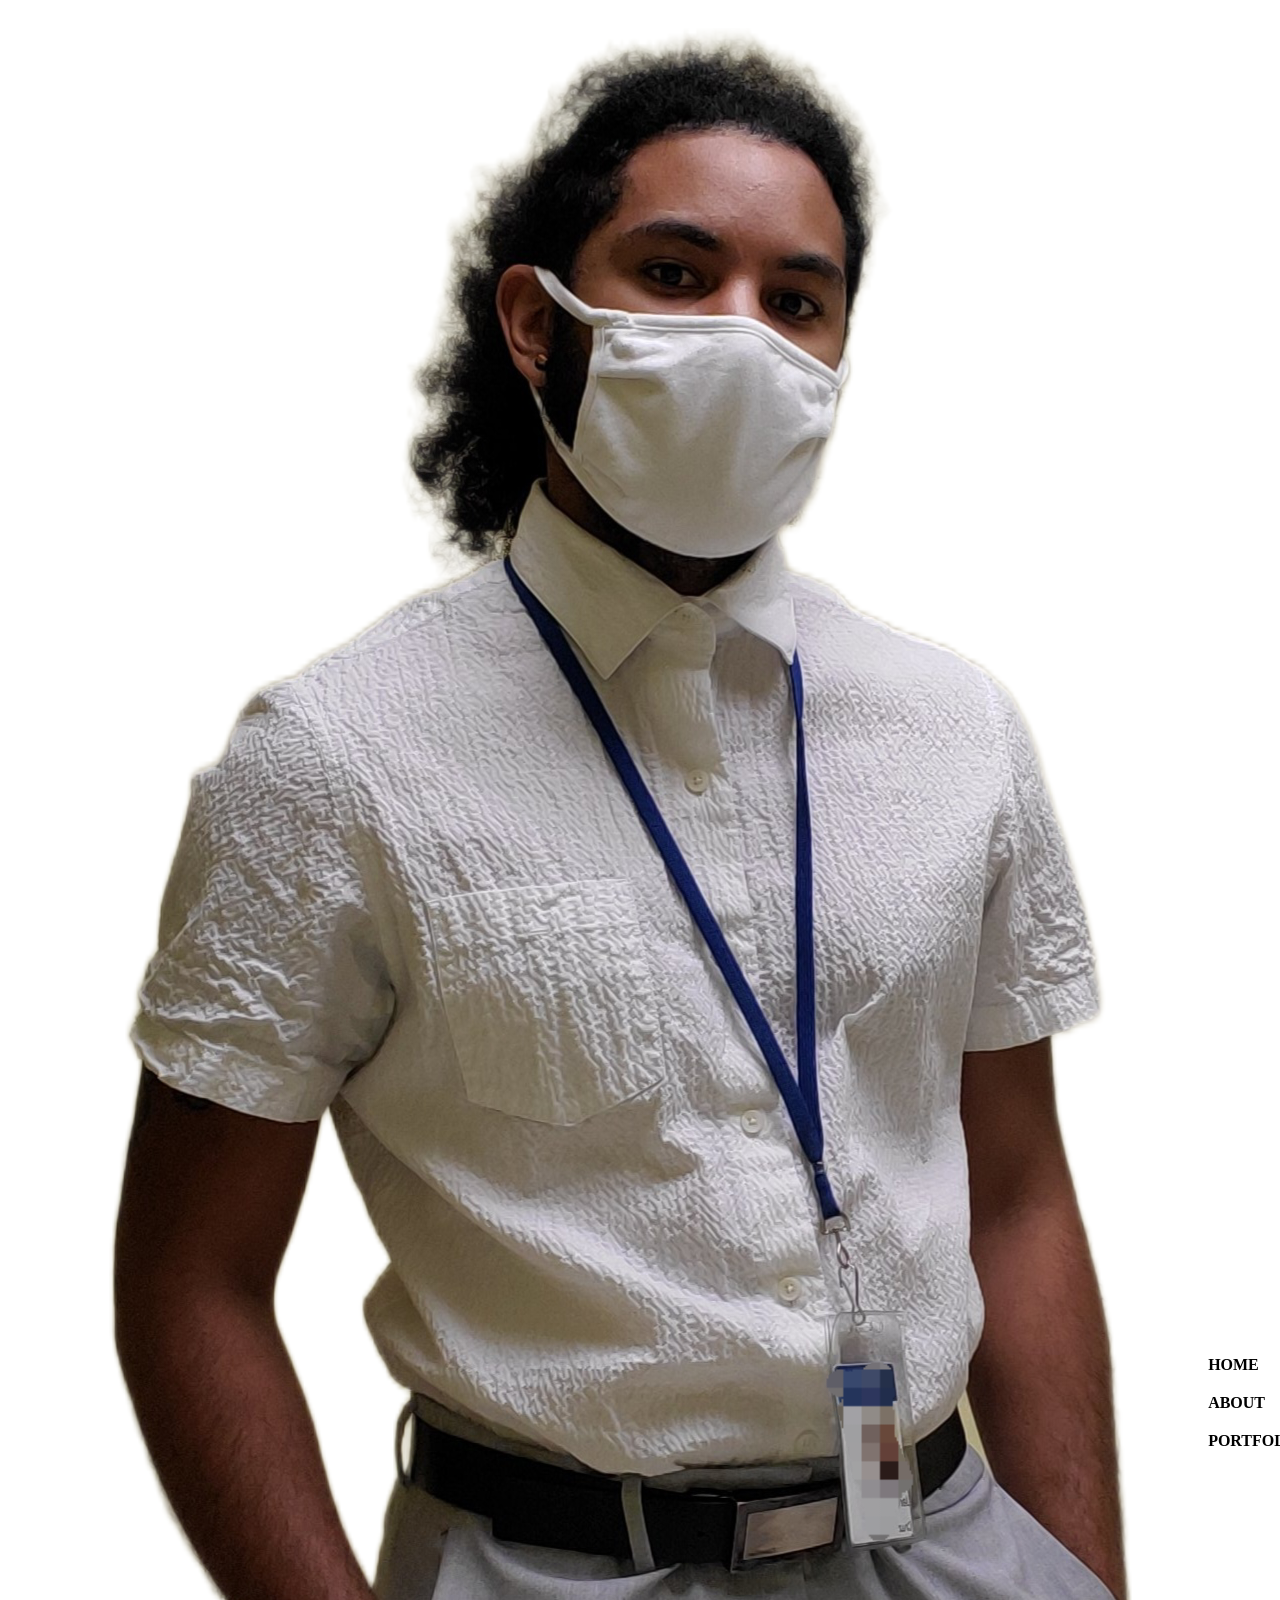
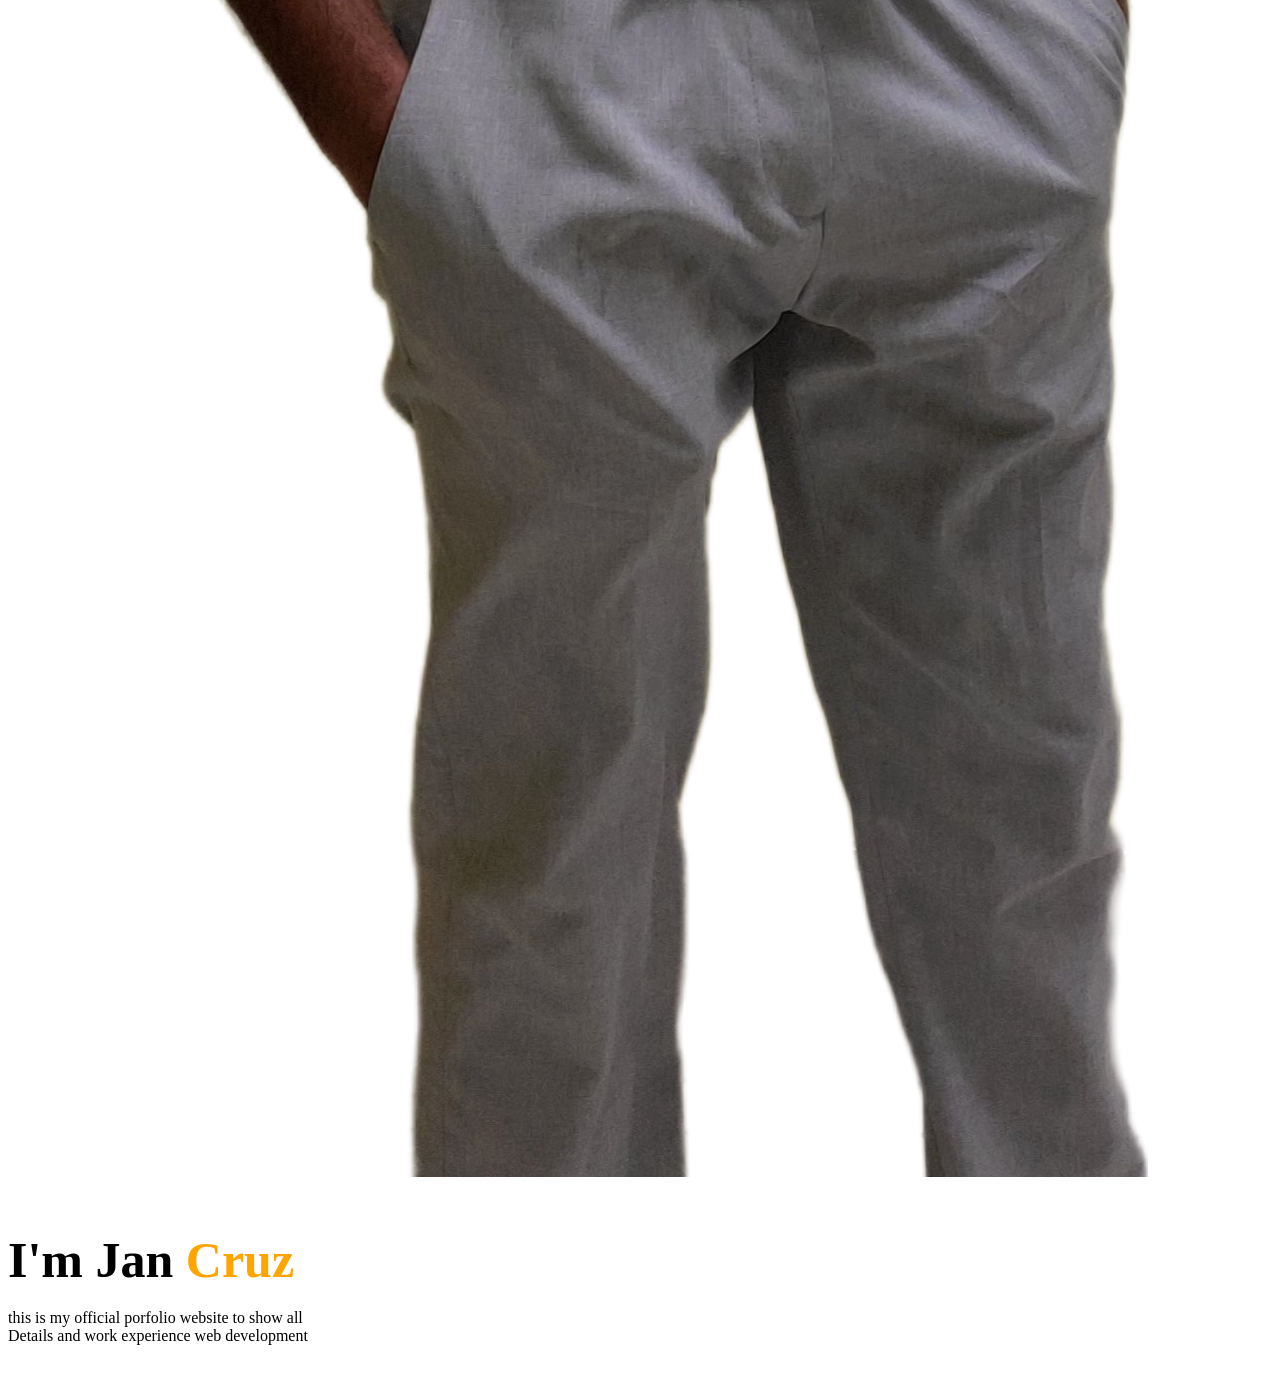
==== index.html @ 23f8a341 "Fix image source in index.html" ====
<!DOCTYPE html>
<html lang="en">

    
    <head>
        <meta charset="UTF-8">
        <meta http-equiv="X-UA-Compatible" content="IE=edge">
        <meta name="viewport" content="width=device-width, initial-scale=1.0">
        <title>Personal Porfolio Website</title>
        <link rel="stylesheet" href="stylesheet.css">
    </head>
    <body>
        <div class="hero">
            <nav>
                <img src="me.png" alt="">
                <ul>
                    <li><a href="index.html">HOME</a></li>
                    <li><a href="About.html">ABOUT</a></li>
                    <li><a href="Portfolio.html">PORTFOLIO</a></li>
                    <!-- <li><a href="services.html">SERVICES</a></li> -->
                </ul>
            </nav>
            <div class="detel">
                <h1>I'm Jan <span>Cruz</span></h1>
                <p>this is my official porfolio website to show all 
                    <br> Details and work experience web development
                </p>
                <!-- <a href="C:\Users\Yeyian PC\Downloads\HTML projects\portfolio-index.txt" target="_blank">DOWNLOAD CV</a> -->
            </div>
            <div class="images">
                <img src="" class="shape">
                <img src="" class="picture">
            </div>
        </div>
        
        

    </body>


</html>
---- stylesheet.css ----
{
   margin: 0;
   padding: 0;
   font-family: sans-serif;
   transition: .2s linear;
   }
* Date (Resume)*/
 #dateDisplay{
   text-align: left;
   font-size: 18px;
   color: black;
 }
/* Top nav links Global */
.hero{
    position: relative;
    width: 100%;
    height: 100vh;
    background: white;
}
nav{
   display: flex;
   width: 84%;
   margin: auto;
   padding: 20px 0;
   align-items: center;
   justify-content: space-between;
 }
 nav ul li{
   display: inline-block;
   list-style: none;
   margin: 10px 20px;
 }
 nav ul li a{
   text-decoration: none;
   color: black;
   font-weight: bold;
 }
 nav ul li a:hover{
   color: orange;
 }
*  Global */
 .detel{
   margin-left: 40%;
   margin-top: 10%;
   }
   
*  Resume Table */  
 .column {
   margin-top: 30px;
   float: left;
   width: 20%;
   padding: 10px;
   text-align: center;
   font-size: 25px;
   cursor: pointer;
   color: Black;
   box-shadow: 10px 5px 5px rgba(247, 171, 9, 0.918);
}

containerTab {
 padding: 100px;
 color: black;
 align-items: right;
 box-shadow: 0px 10px 5px rgba(247, 171, 9, 0.918);
 display:none;
}

* Experience (Resume)*/
able{
 padding: 5px;
 margin: 10px;
 margin-left: 100px;
 color: black;
 align-items: center;
 border: 1px solid black;
}

able caption{
 font-size: 30px;
 text-align: center;
 margin-bottom: 10px;
}

able h2{
 font-size: 20px;
 padding: 25px;
}

able td{
 font-size: 20px;
 padding: 25px;
}

* Clear floats after the columns */
row:after {
 content: "";
 display: table;
 clear: both;
}

* Closable button inside the image */
closebtn {
 float: right;
 color: black;
 font-size: 35px;
 cursor: pointer;
}

*  cover-letter */    
 hr{
   width: 65%;
   text-align: center;
 }
 .add a {
   font-size: 14px;
   line-height: 1.6;
   }
*  Global */
 .detel a{
   background: #212121;
   padding: 10px 18px;
   text-decoration: none;
   font-weight: bold;
   color: white;
   display: inline-block;
   margin: 30px 0;
   border-radius: 5px;
 }
 .detel h1{
   font-size: 50px;
   color: black;
   margin-bottom: 20px; 
   align-items: center;   
}

detel a:hover{
 color: orange;
}

 span{
   color: orange;
 }
 
*  Project */  
 .wrapper{
   margin: 10px auto;
   padding: 0 10%;
   padding-bottom: 10px;
   text-transform: capitalize;
 }
 .container{
   display: grid;
   gap: 15px;
   grid-template-columns: repeat(auto-fit, minmax(270px,1fr));
 }
 .box{
   padding: 20px;
   text-align: center;
   border-radius: 5px;
   background: #fff;
   box-shadow: 0px 5px 10px rgba(0, 0, 0, 0.2);
 } 
 .box img{
   height: 70px;
 }
 .box h3{
   color: #444;
   padding: 10px 0;
   font-size: 15px;
   }
box p{ 
 color: #777;
 font-size: 14px;
 line-height: 1.6;
}

btn{
 color: #fff;
 border: none;
 outline: none;
 font-size: 17px;
 margin-top: 10px;
 padding: 8px 15px;
 background: #333;
 border-radius: 5px;
 display: inline-block;
 text-decoration: none;
 
btn:hover{
 letter-spacing: 1px;
  
box:hover{
 transform: scale(1.03);
 box-shadow: 0 10px 15px rgba(0, 0, 0, 0.3);
 }
*  Career-goal */  
 .wrap{
   margin: 10px 10px;
   padding: 0 9%;
   padding-bottom: 10px;
   text-transform: capitalize;
 } 
 .containers{
   display: grid;
   gap: 15px;
   grid-template-columns: none;
 } 
 .boxes{
   padding: 100px;
   text-align: center;
   border-radius: 5px;
   background: #fff;
   box-shadow: 0px 5px 10px rgba(0, 0, 0, 0.2);
 }  
.boxes img{
   float:left ;
   width:400px ;
   height:400px ;
 }
 
 .boxes video{
   float:right ;
   width:400px ;
   height:400px ;
 }
 .boxes h3{
   color: #444;
   padding: 10px 0;
   font-size: 16px;
   }
boxes p{ 
 color: #777;
 font-size: 14px;
 line-height: 1.6;
}

boxes:hover{
 transform: scale(1.10);
 box-shadow: 0 10px 15px rgba(0, 0, 0, 0.3);
 }
* Form */
 .form{
   margin: 15px;
   font-size: 18px;
   display: block;
   border-radius: 5px;
   text-align: center;
   padding: 100px;
   box-shadow: 0px 5px 10px rgba(0, 0, 0, 0.2);
 }
* Footer */
footer{
   bottom: 0;
   color: black;
   display: block;
   list-style: none;
   text-align: center;
   padding-top: 100px;
   padding-right: 150px;
 }
 .footer ul li a{
   text-decoration: none;
   color: black;
   font-weight: bold;
 }
 .footer ul li a:hover{
   color: orange;
 }
 
 @media (width:770px){
   .wrapper{
     padding: 20px;
   }
 }
 
 /* Sources
 https://www.w3schools.com/
 https://my.wgu.edu/courses/course/37940018
  */
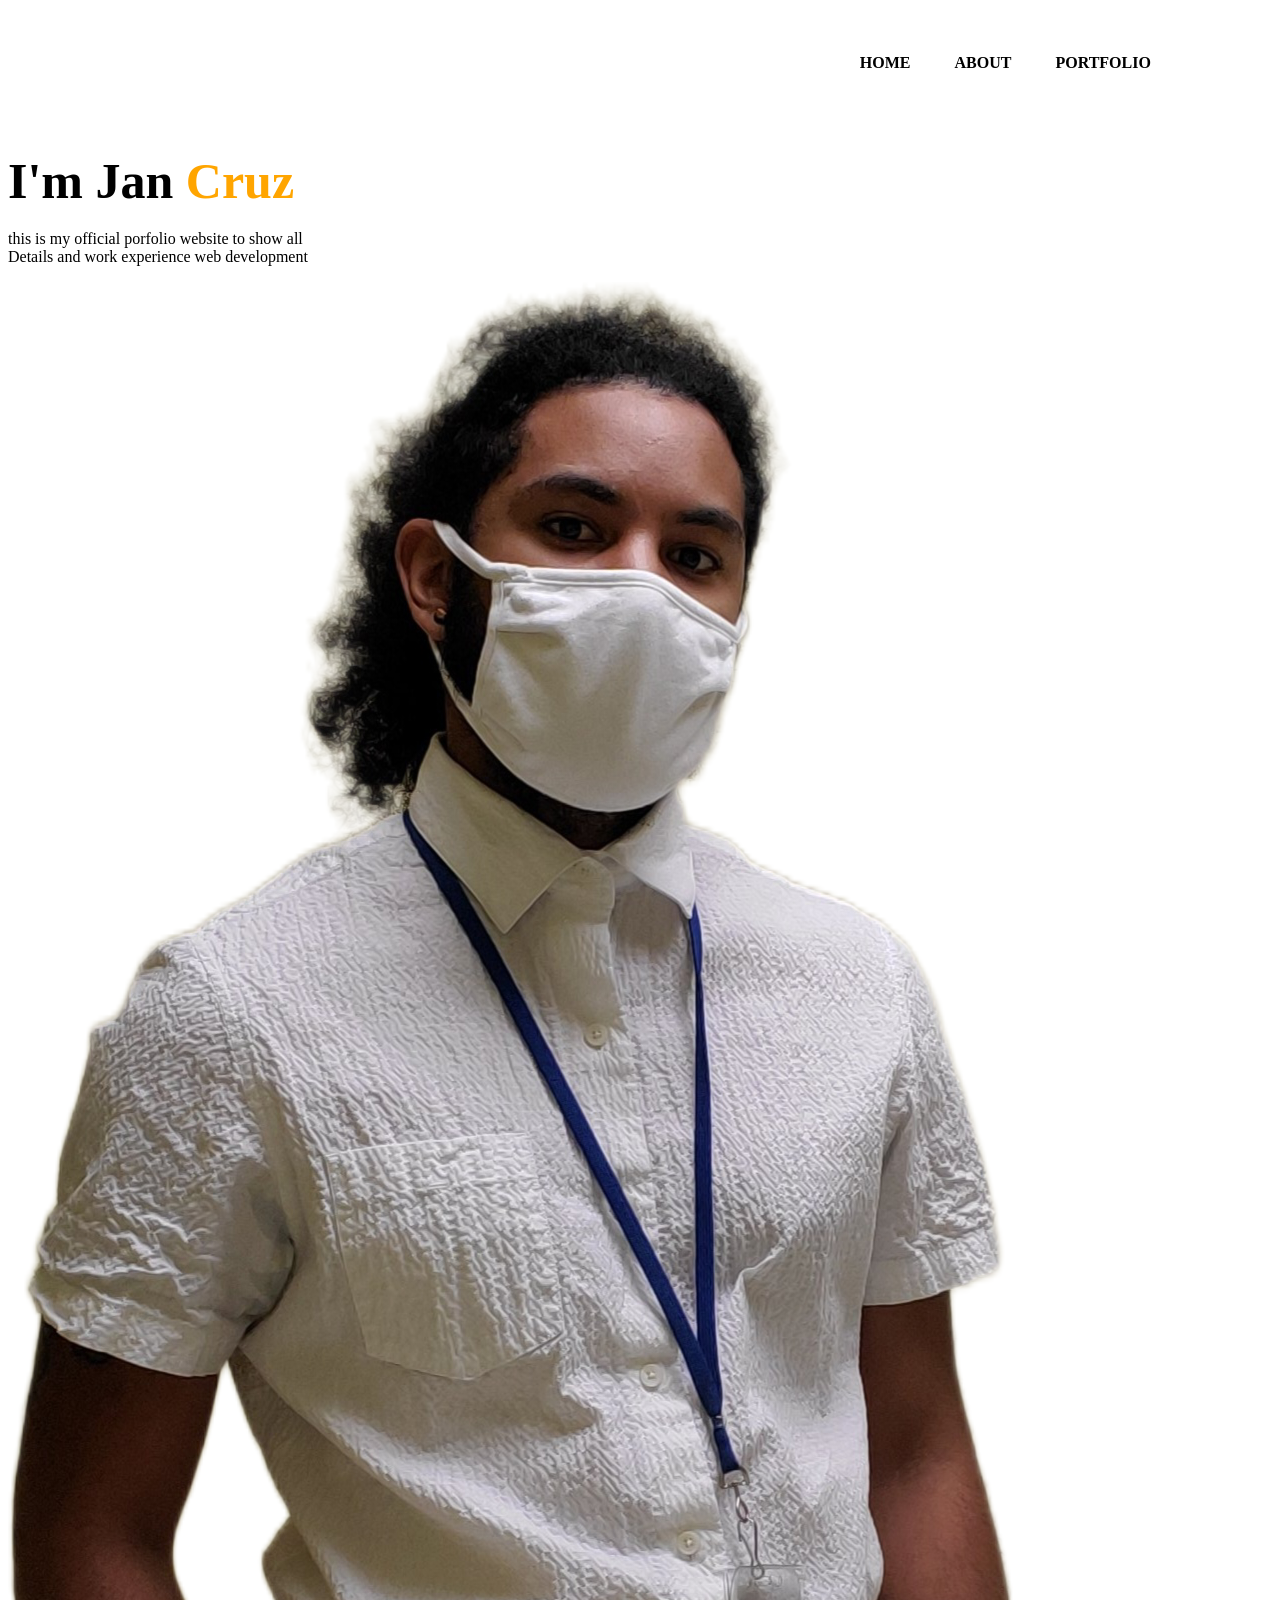
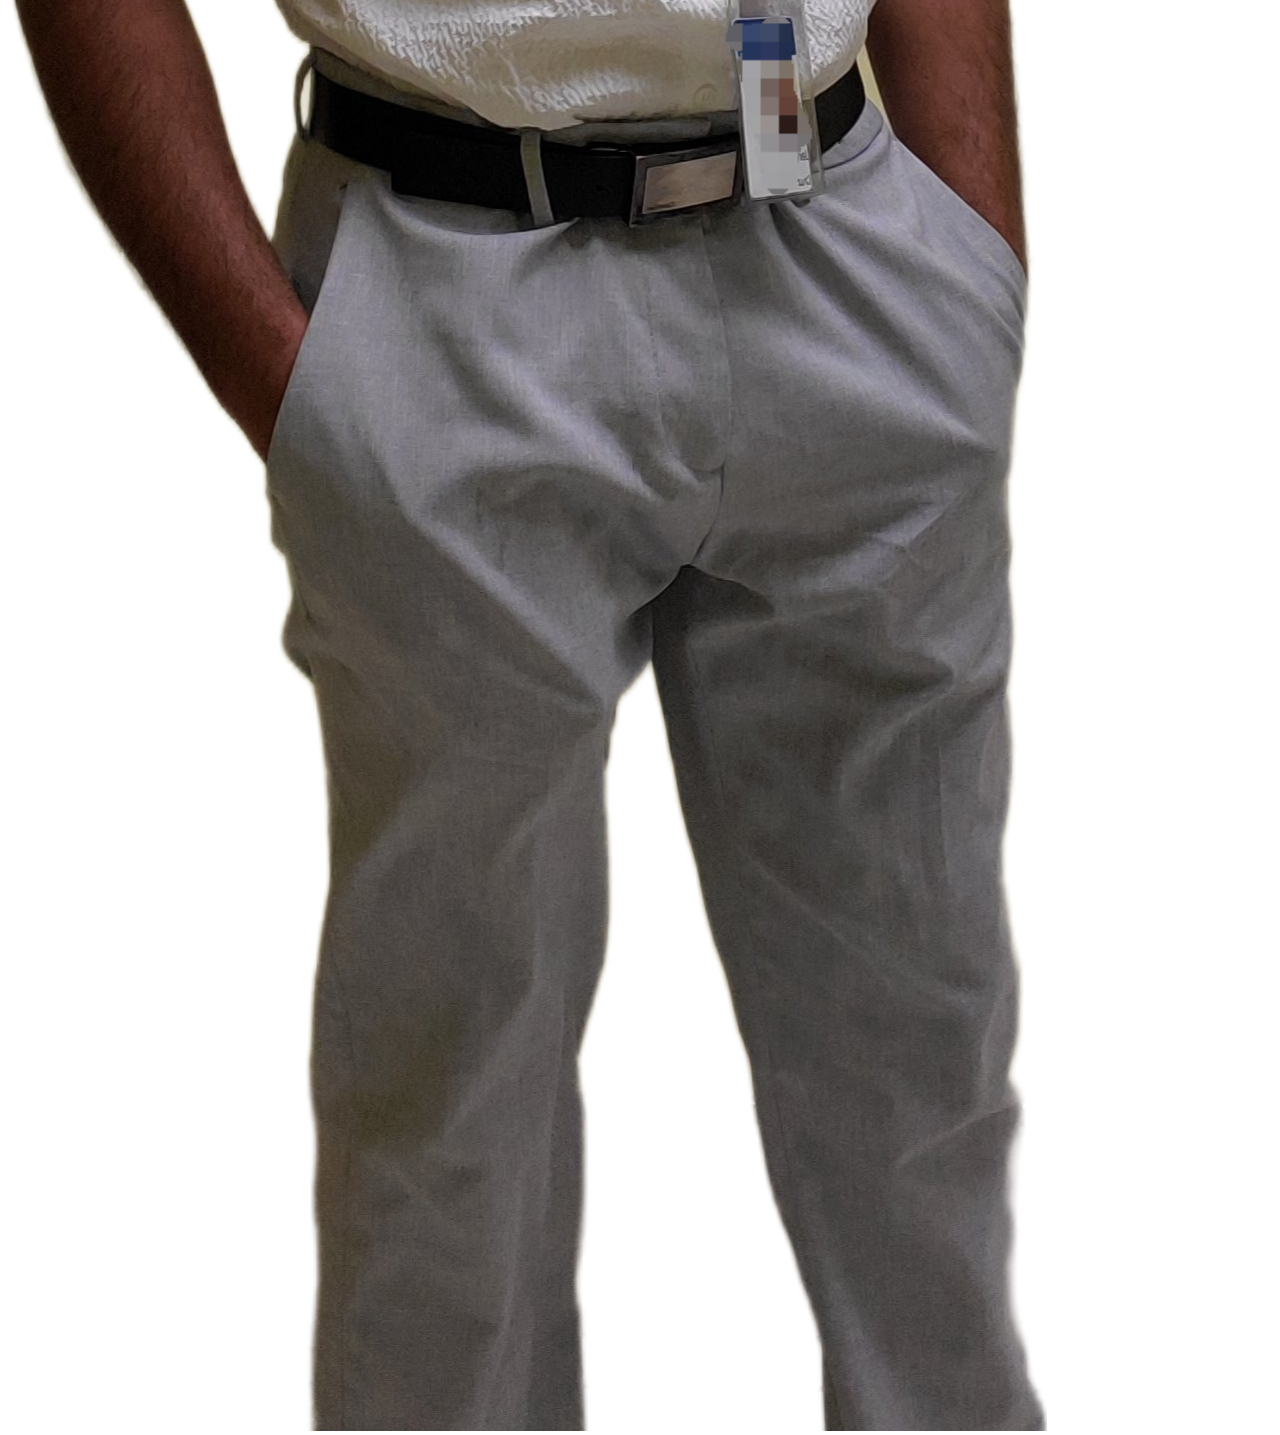
==== commit 6b98f430: "Fix HTML structure and update image source" ====
--- a/index.html
+++ b/index.html
@@ -12,7 +12,7 @@
     <body>
         <div class="hero">
             <nav>
-                <img src="me.png" alt="">
+                <img src="" alt="">
                 <ul>
                     <li><a href="index.html">HOME</a></li>
                     <li><a href="About.html">ABOUT</a></li>
@@ -28,7 +28,7 @@
                 <!-- <a href="C:\Users\Yeyian PC\Downloads\HTML projects\portfolio-index.txt" target="_blank">DOWNLOAD CV</a> -->
             </div>
             <div class="images">
-                <img src="" class="shape">
+                <img src="me.png" class="shape" alt="Portfolio owner">
                 <img src="" class="picture">
             </div>
         </div>
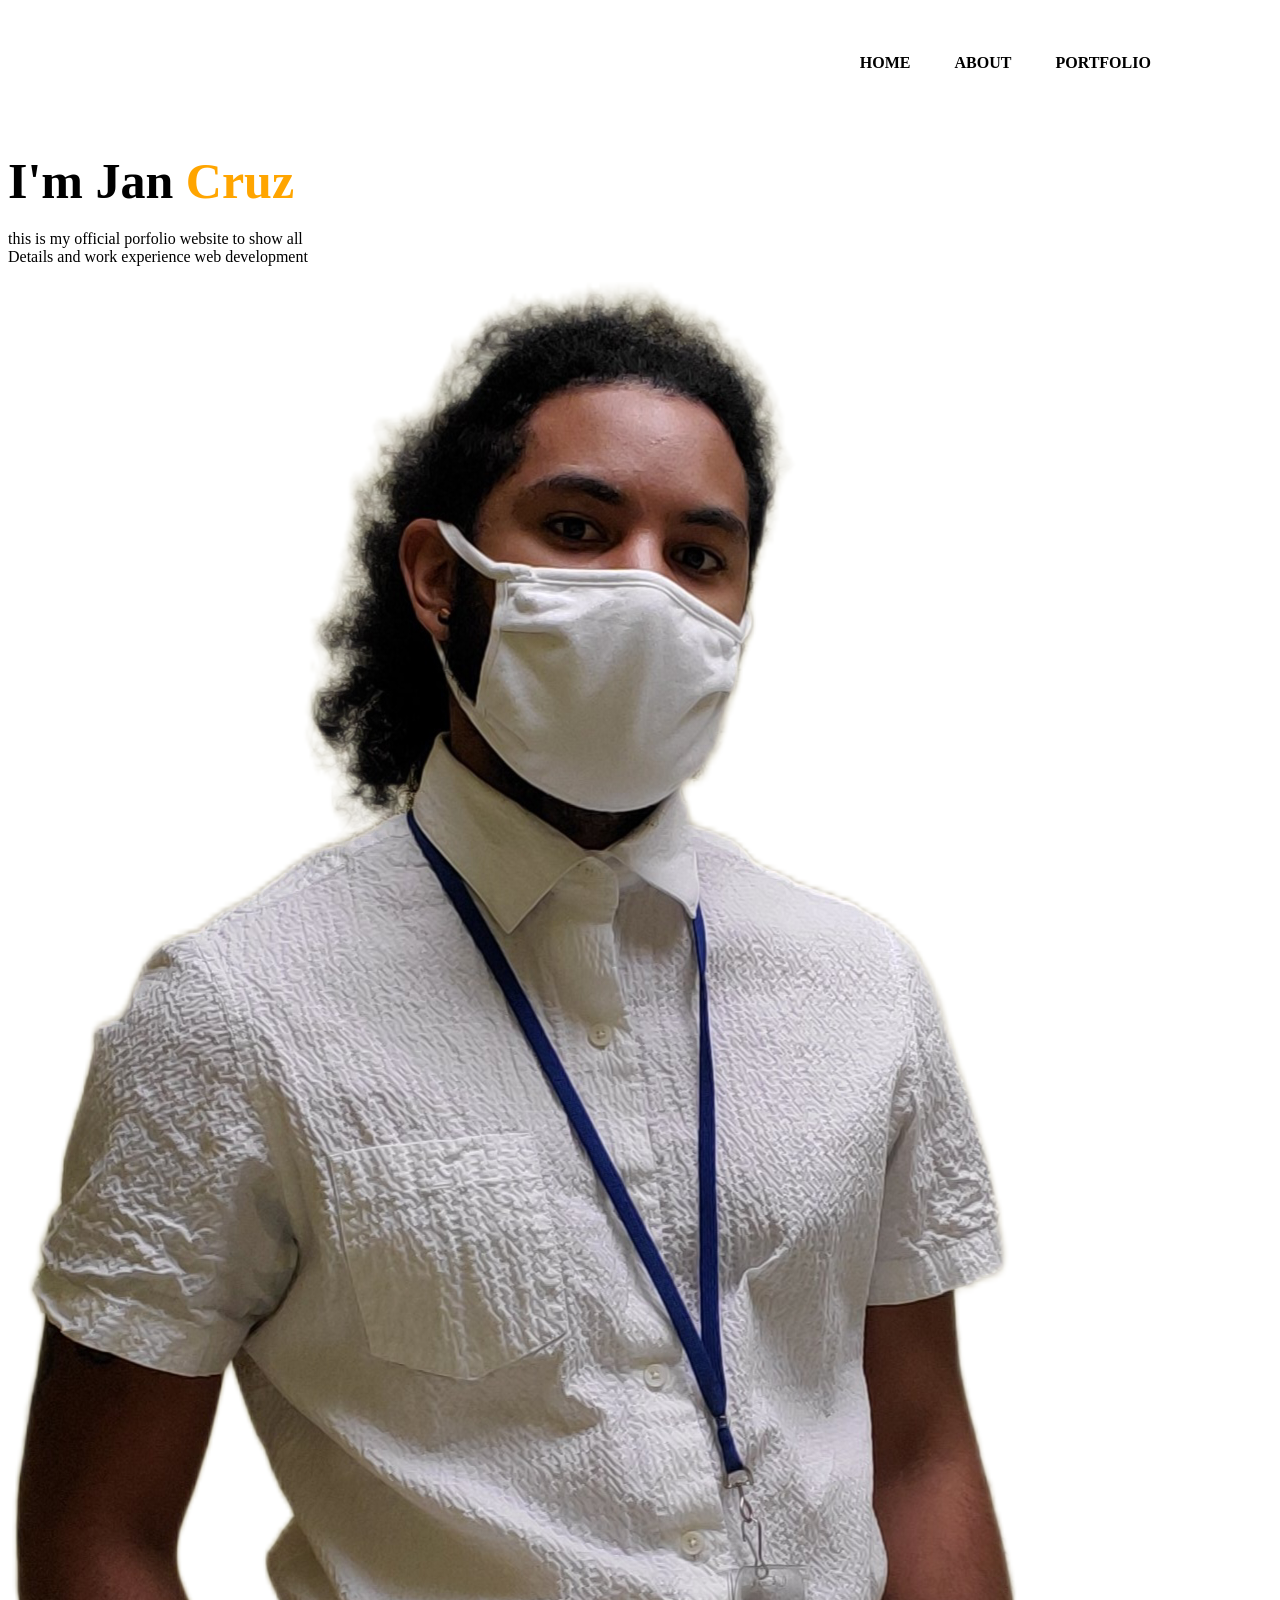
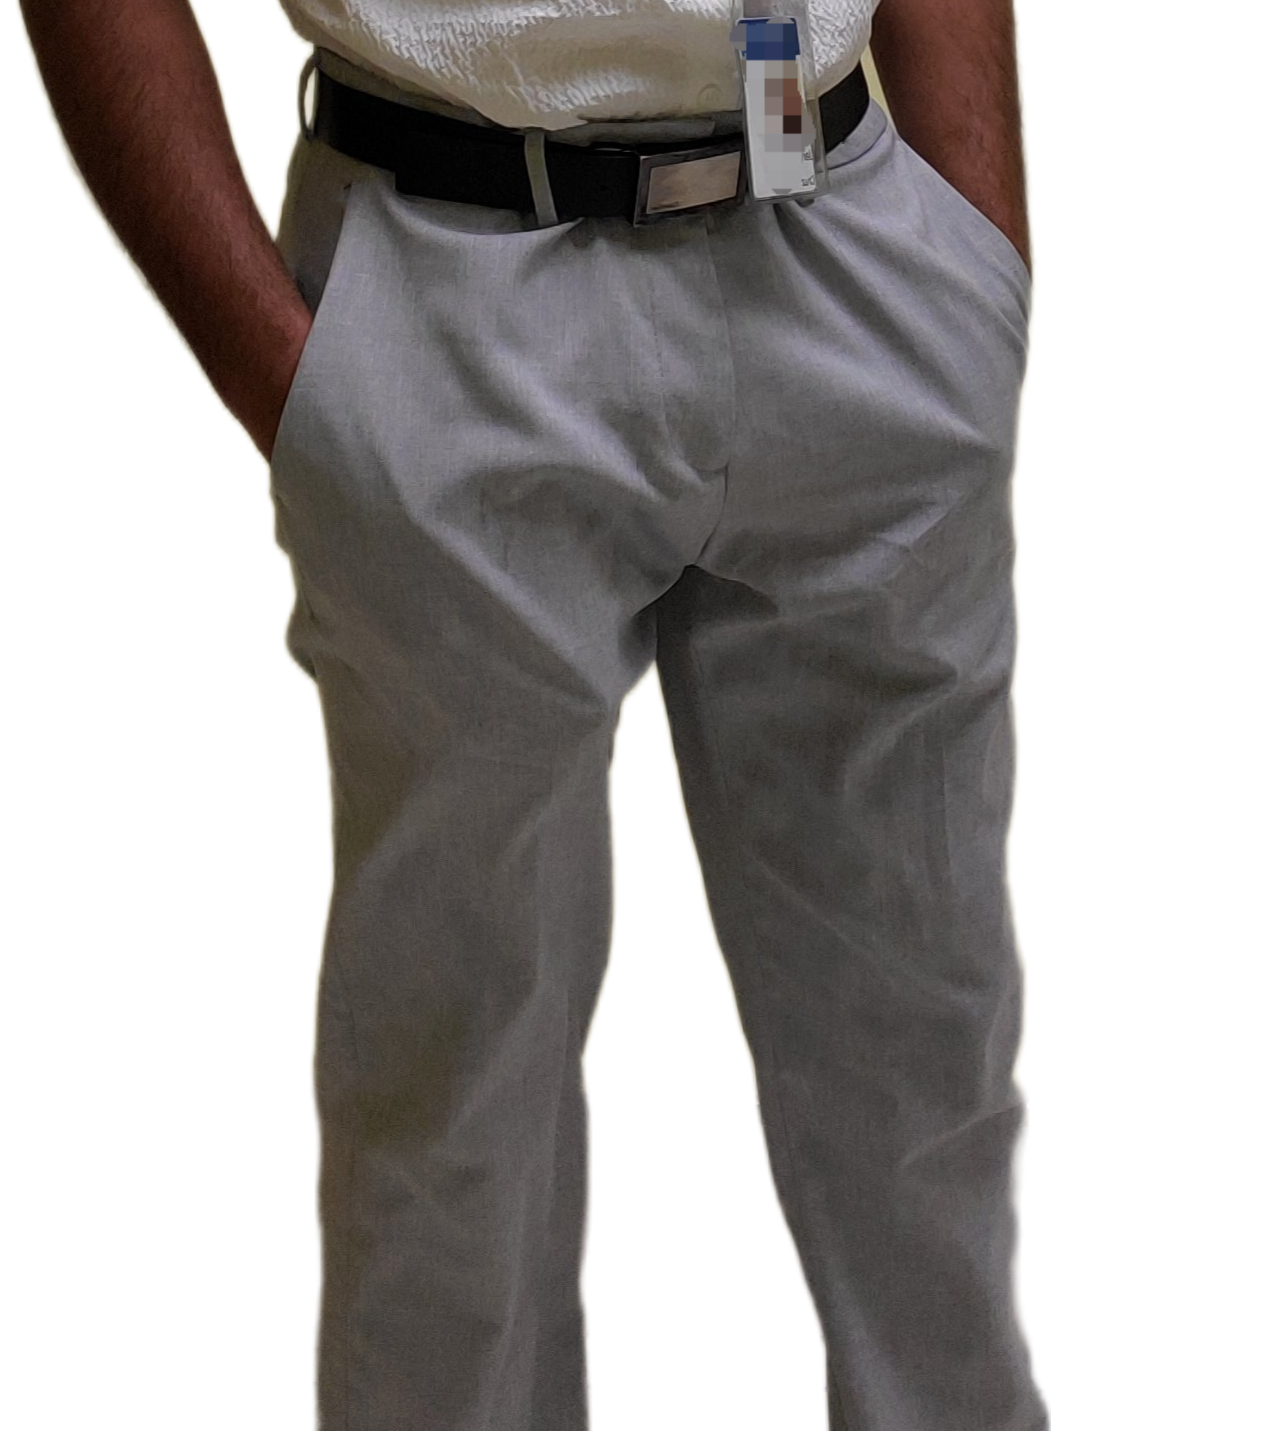
==== commit 82d343eb: "Fix image order in index.html Rearranged image elements in the HTML structure." ====
--- a/index.html
+++ b/index.html
@@ -1,7 +1,6 @@
 <!DOCTYPE html>
 <html lang="en">
 
-    
     <head>
         <meta charset="UTF-8">
         <meta http-equiv="X-UA-Compatible" content="IE=edge">
@@ -28,8 +27,8 @@
                 <!-- <a href="C:\Users\Yeyian PC\Downloads\HTML projects\portfolio-index.txt" target="_blank">DOWNLOAD CV</a> -->
             </div>
             <div class="images">
-                <img src="me.png" class="shape" alt="Portfolio owner">
-                <img src="" class="picture">
+                <img src="" class="shape" >
+                <img src="me.png" class="picture" alt="Portfolio owner">
             </div>
         </div>
         
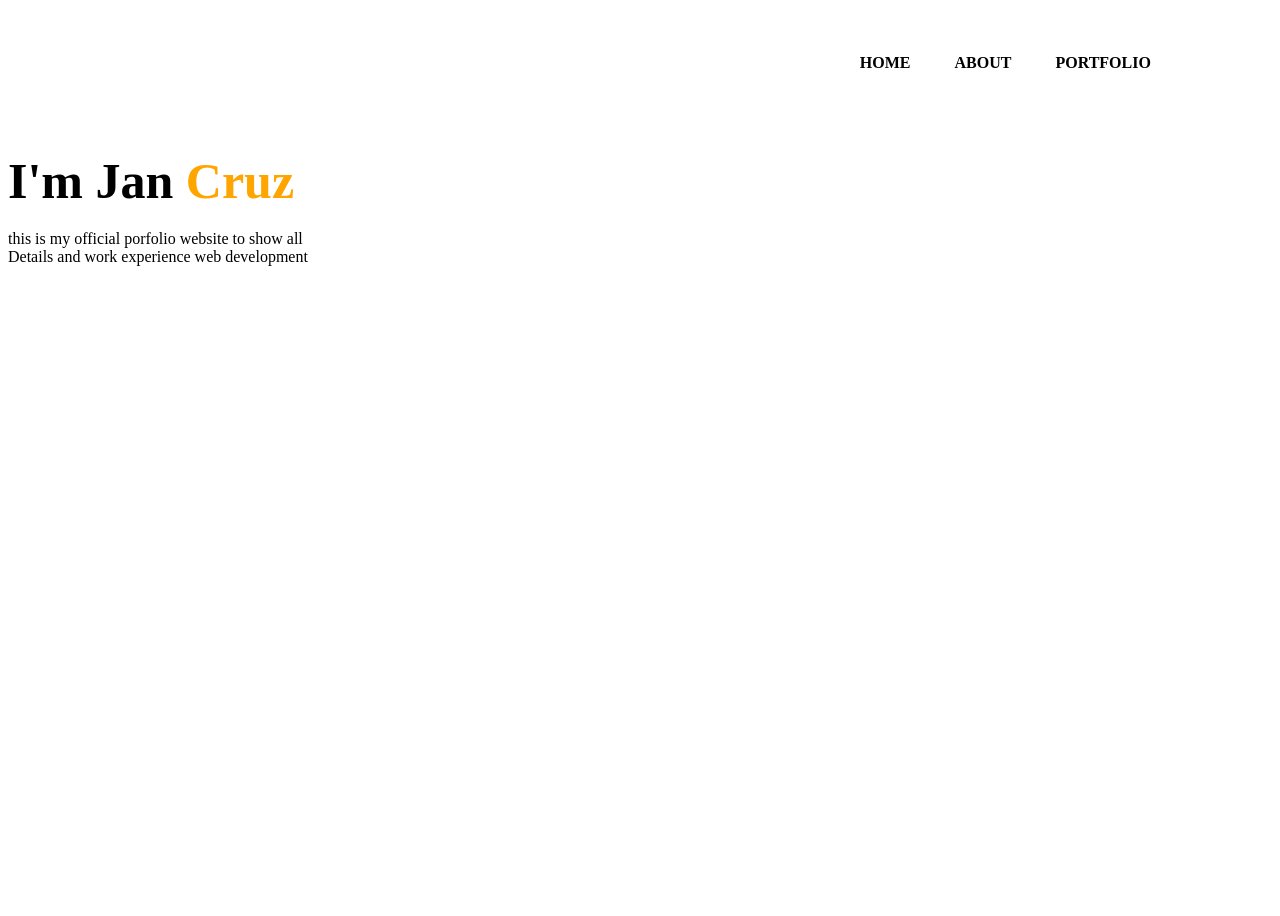
==== commit c1ca4306: "Update index.html" ====
--- a/index.html
+++ b/index.html
@@ -28,7 +28,7 @@
             </div>
             <div class="images">
                 <img src="" class="shape" >
-                <img src="me.png" class="picture" alt="Portfolio owner">
+                <!-- <img src="me.png" class="picture" alt="Portfolio owner"> -->
             </div>
         </div>
         
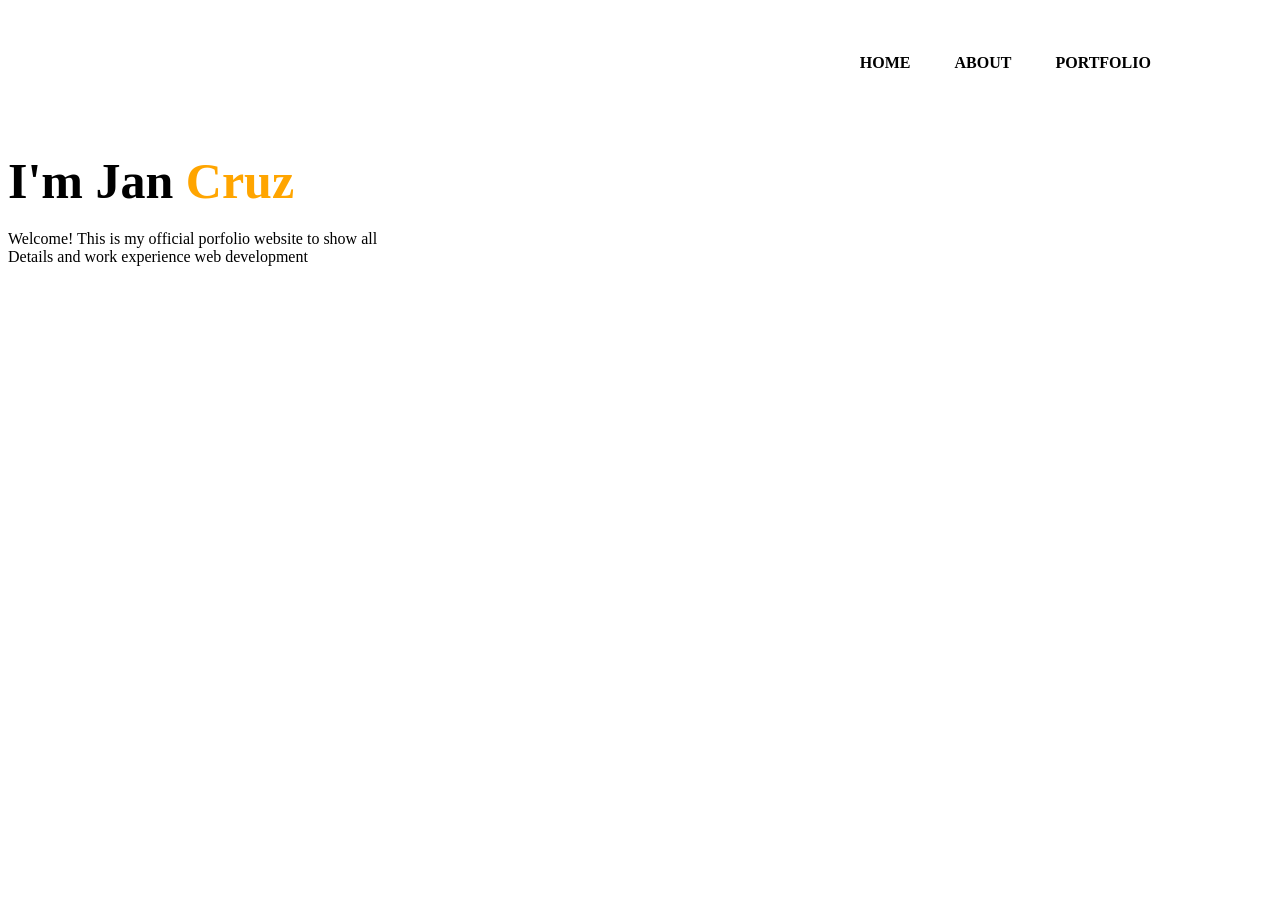
==== commit b6750b60: "Revise content and fix typos in index.html Updated portfolio website content and fixed minor typos." ====
--- a/index.html
+++ b/index.html
@@ -21,7 +21,7 @@
             </nav>
             <div class="detel">
                 <h1>I'm Jan <span>Cruz</span></h1>
-                <p>this is my official porfolio website to show all 
+                <p>Welcome! This is my official porfolio website to show all 
                     <br> Details and work experience web development
                 </p>
                 <!-- <a href="C:\Users\Yeyian PC\Downloads\HTML projects\portfolio-index.txt" target="_blank">DOWNLOAD CV</a> -->
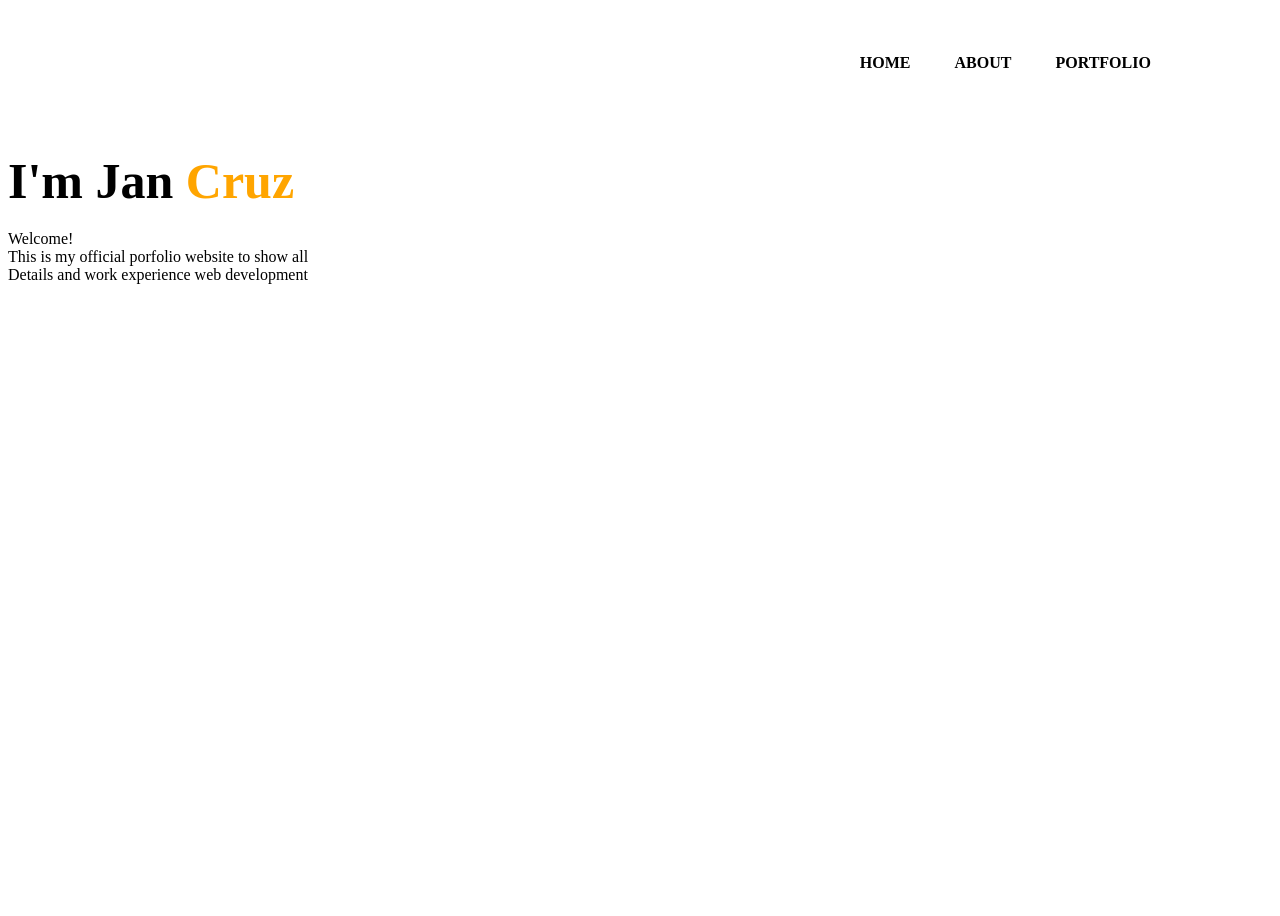
==== commit c4585685: "Fix HTML formatting and structure" ====
--- a/index.html
+++ b/index.html
@@ -21,7 +21,7 @@
             </nav>
             <div class="detel">
                 <h1>I'm Jan <span>Cruz</span></h1>
-                <p>Welcome! This is my official porfolio website to show all 
+                <p>Welcome! <br>This is my official porfolio website to show all 
                     <br> Details and work experience web development
                 </p>
                 <!-- <a href="C:\Users\Yeyian PC\Downloads\HTML projects\portfolio-index.txt" target="_blank">DOWNLOAD CV</a> -->
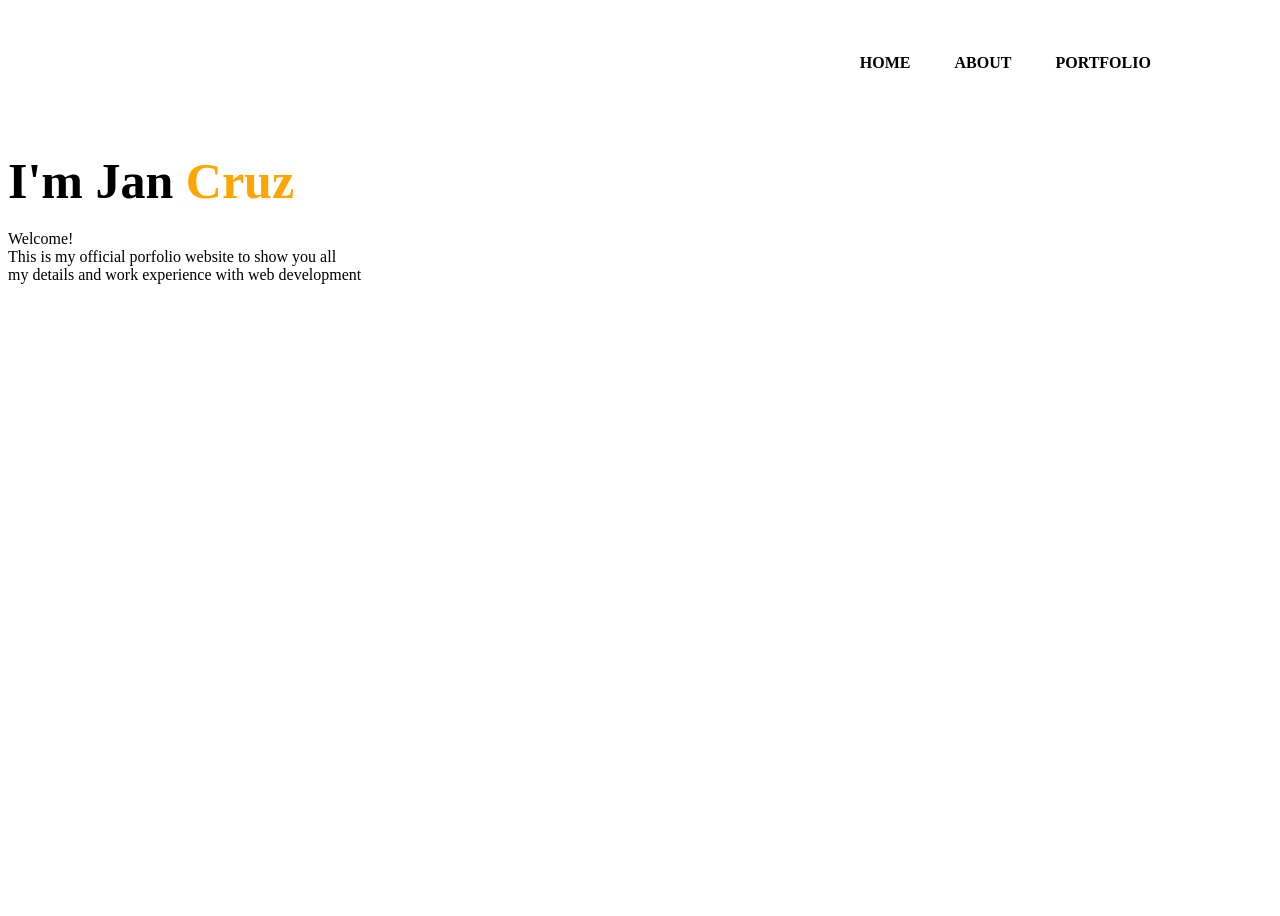
==== commit fa39ef04: "Revise content and structure of index.html Updated portfolio website content and structure." ====
--- a/index.html
+++ b/index.html
@@ -21,8 +21,8 @@
             </nav>
             <div class="detel">
                 <h1>I'm Jan <span>Cruz</span></h1>
-                <p>Welcome! <br>This is my official porfolio website to show all 
-                    <br> Details and work experience web development
+                <p>Welcome! <br>This is my official porfolio website to show you all 
+                    <br> my details and work experience with web development
                 </p>
                 <!-- <a href="C:\Users\Yeyian PC\Downloads\HTML projects\portfolio-index.txt" target="_blank">DOWNLOAD CV</a> -->
             </div>
